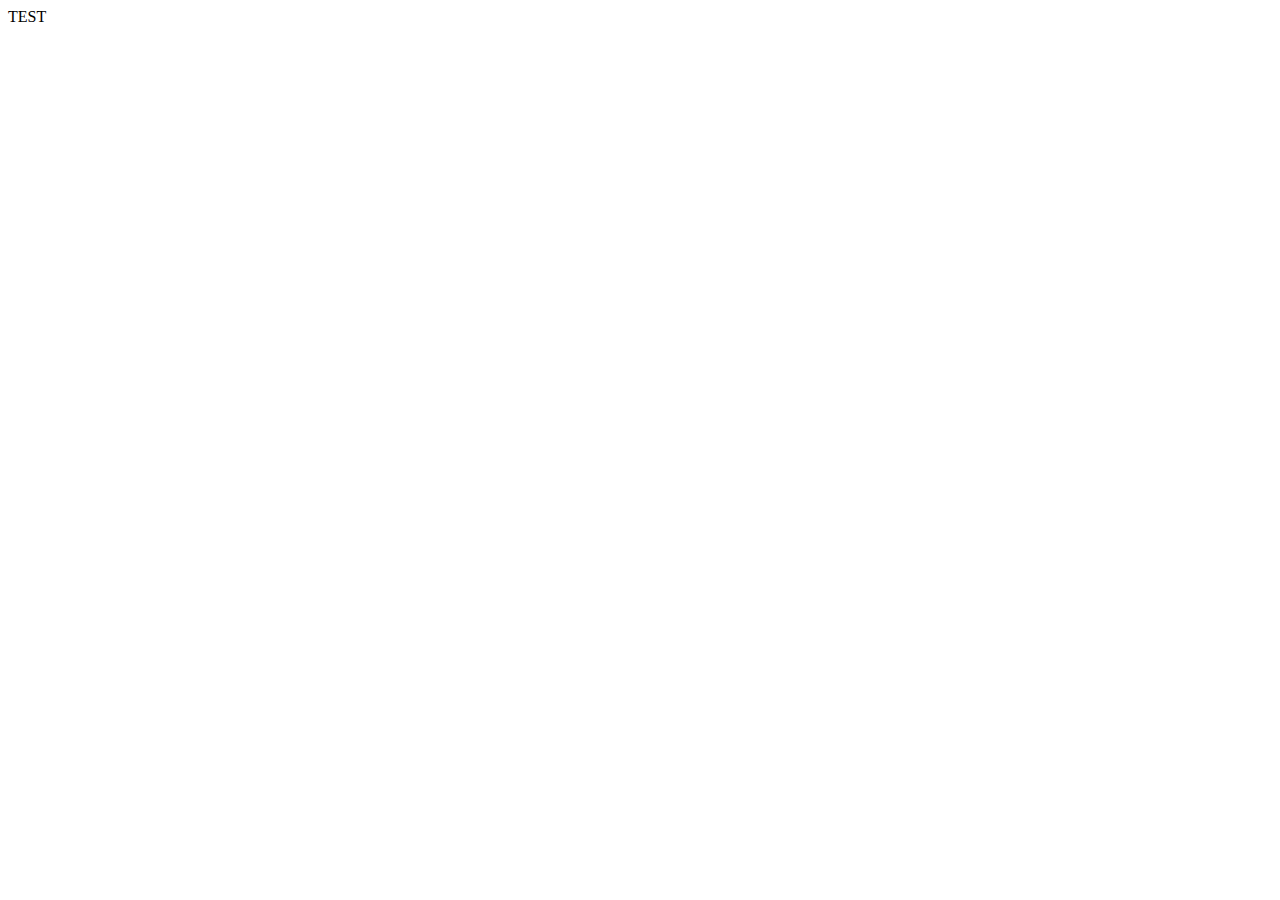
==== index.html @ 30c32725 "Implemented the main game logic." ====
<!DOCTYPE html>
<html lang="en">
<head>
    <meta charset="UTF-8">
    <meta name="viewport" content="width=device-width, initial-scale=1.0">
    <title>Document</title>
    <script src="index.js" type="module"></script>
</head>
<body>
    TEST
</body>
</html>
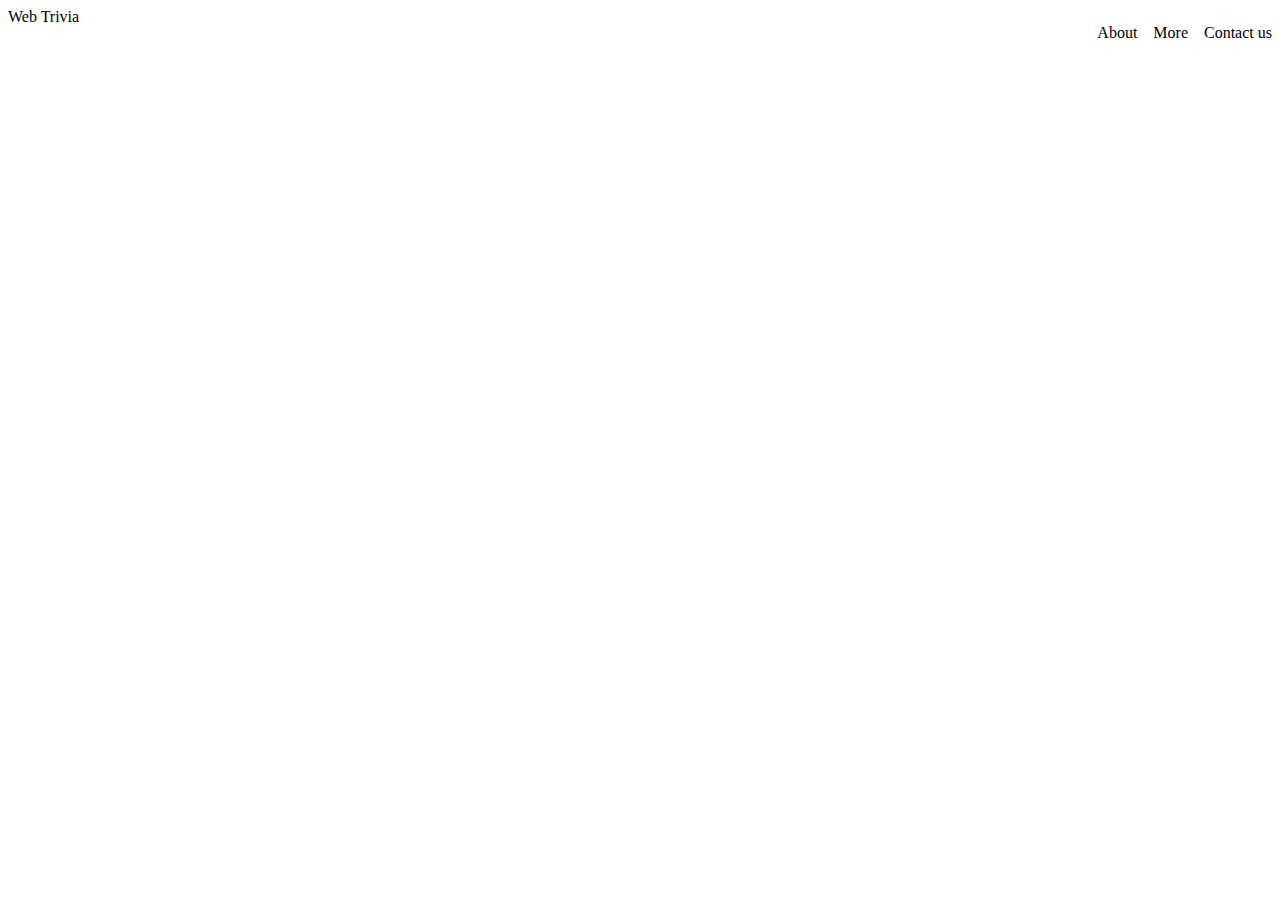
==== commit 5b3eb620: "Add header and more files" ====
--- a/index.html
+++ b/index.html
@@ -1,12 +1,30 @@
 <!DOCTYPE html>
 <html lang="en">
-<head>
-    <meta charset="UTF-8">
-    <meta name="viewport" content="width=device-width, initial-scale=1.0">
-    <title>Document</title>
-    <script src="index.js" type="module"></script>
-</head>
-<body>
-    TEST
-</body>
+    <head>
+        <meta name="viewport" content="width=device-width, initial-scale=1.0">
+        <meta name="author" content="OmarCompiled">
+        <link rel="stylesheet" href="./styles/index.css">
+        <title>Test yourself</title>
+    </head>
+    <body>
+        <header>
+            <div id="logo">Web Trivia</div>
+            <div id="nav-links">
+                <ul>
+                    <li><a>About</a></li>
+                    <li><a>More</a></li>
+                    <li><a>Contact us</a></li>
+                </ul>
+            </div>
+        </header>
+        <main>
+            <!--this contains a button redirecting to the quiz-->
+            <div class="container">
+
+            </div>
+        </main>
+        <footer>
+
+        </footer>
+    </body>
 </html>--- a/styles/index.css
+++ b/styles/index.css
@@ -0,0 +1,25 @@
+*{
+    -webkit-box-sizing: border-box;
+       -moz-box-sizing: border-box;
+            box-sizing: border-box;
+}
+
+body{
+    display: flex;
+    flex-direction: column;
+}
+
+header{
+    display: flex;
+    justify-content: space-between;
+}
+
+ul{
+    display: flex;
+    list-style: none;
+    gap: 16px; 
+}
+
+a{
+    text-decoration: none;
+}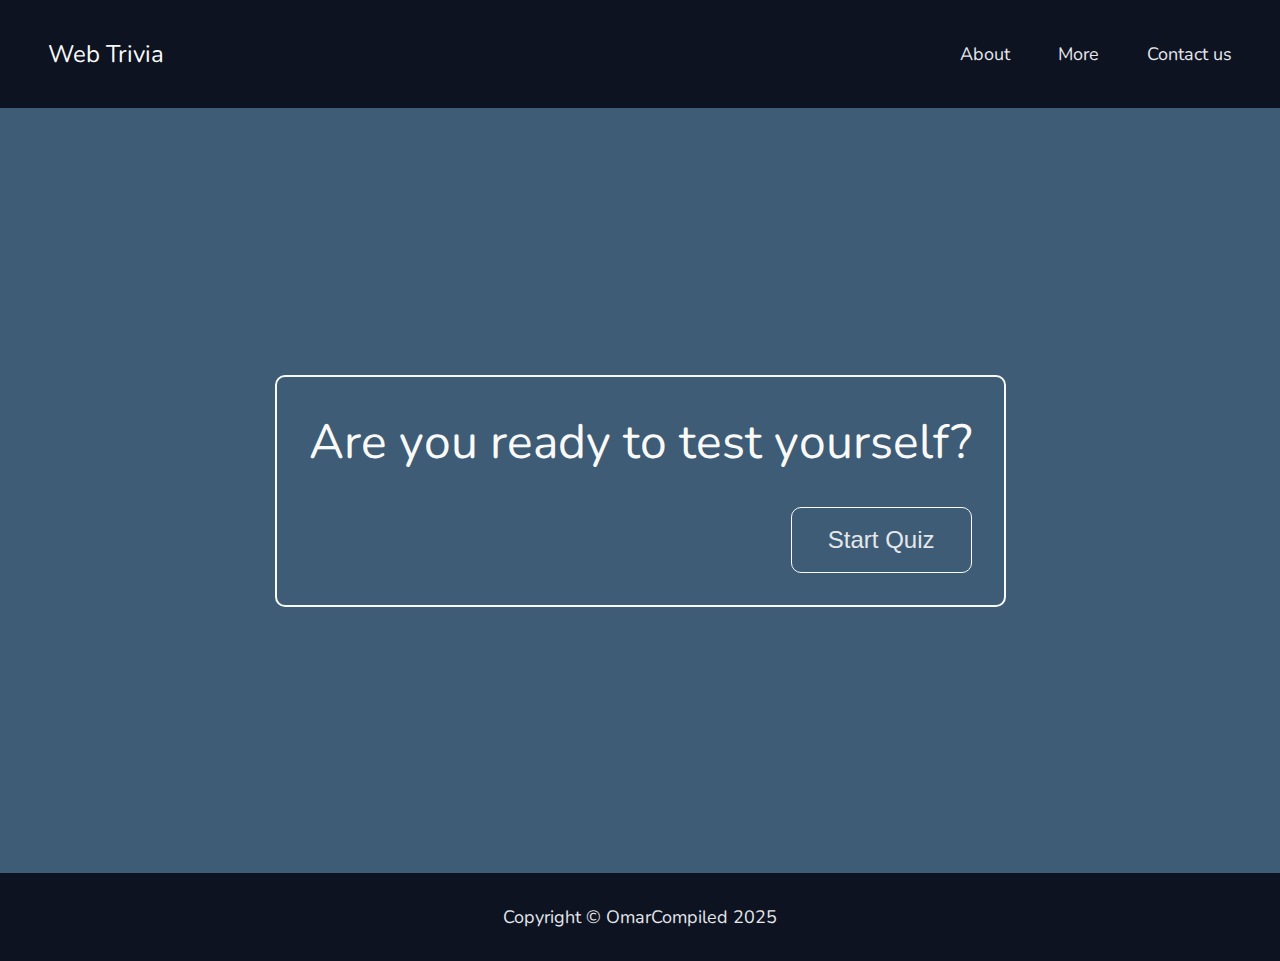
==== commit 81344ec4: "Add main content and footer" ====
--- a/index.html
+++ b/index.html
@@ -11,20 +11,21 @@
             <div id="logo">Web Trivia</div>
             <div id="nav-links">
                 <ul>
-                    <li><a>About</a></li>
-                    <li><a>More</a></li>
-                    <li><a>Contact us</a></li>
+                    <li><a href="./pages/about.html">About</a></li>
+                    <li><a href="./pages/more.html">More</a></li>
+                    <li><a href="./pages/contact.html">Contact us</a></li>
                 </ul>
             </div>
         </header>
         <main>
             <!--this contains a button redirecting to the quiz-->
             <div class="container">
-
+                <div id="main-text">Are you ready to test yourself?</div>
+                <div id="button-div">
+                    <input type="button" value="Start Quiz" onclick="">
+                </div>
             </div>
         </main>
-        <footer>
-
-        </footer>
+        <footer>Copyright &copy; OmarCompiled 2025</footer>
     </body>
 </html>--- a/styles/index.css
+++ b/styles/index.css
@@ -1,3 +1,4 @@
+@import url('https://fonts.googleapis.com/css2?family=Nunito:ital,wght@0,200..1000;1,200..1000&family=Roboto:ital,wght@0,100..900;1,100..900&display=swap');
 *{
     -webkit-box-sizing: border-box;
        -moz-box-sizing: border-box;
@@ -5,21 +6,120 @@
 }
 
 body{
+    font-family: "Nunito", serif;
     display: flex;
+    justify-content: space-between;
     flex-direction: column;
+    justify-content: space-between; 
+    margin: 0;
+    padding: 0;
 }
 
 header{
     display: flex;
     justify-content: space-between;
+    align-items: center;
+    flex: 0 0 auto;
+    background-color: #0D1321;
+    font-size: 24px;
+    padding: 24px 48px;
+}
+
+#logo{
+    color: #F9FAF8;
+}
+
+main{
+    display: flex;
+    justify-content: center;
+    align-items: center;
+    height: 85vh;
+    padding: 32px;
+    background-color: #3E5C76;
+}
+
+.container{
+    display: flex;
+    flex-direction: column;
+    justify-content: center;
+    border: 2px solid #F9FAF8;
+    border-radius: 10px;
+    gap: 32px;
+    padding: 32px;
+}
+
+#main-text{
+    font-size: 48px;
+    color: #F9FAF8;
+    align-self: flex-start;
+}
+
+#button-div{
+    align-self: flex-end;
+}
+
+#button-div input{
+    padding: 18px 36px;
+    font-size: 24px;
+    color: #E5E7EB;
+    background-color: #3E5C76;
+    border: 1px solid #F9FAF8;
+    border-radius: 10px;
+}
+
+#button-div input:hover{
+    cursor: pointer;
+    box-shadow: -3px 3px 10px #1f2e3c;
+}
+
+footer{
+    display: flex;
+    justify-content: center;
+    align-items: center;
+    flex: 0 0 auto;
+    background-color: #0D1321;
+    font-size: 18px;
+    color: #E5E7EB;
+    padding: 32px;
 }
 
 ul{
     display: flex;
     list-style: none;
-    gap: 16px; 
+    padding: 0;
+    font-size: 18px;
+    gap: 48px; 
 }
 
 a{
     text-decoration: none;
+    color: #E5E7EB;
+}
+
+@media(max-width:600px){
+    header{
+        flex-direction: column;
+        align-items: center;
+        padding: 8px;
+    }
+
+    #button-div{
+        align-self: center;
+    }
+    
+    #main-text{
+        font-size: 30px;
+    }
+
+    main{
+        padding: 16px;
+    }
+
+    footer{
+        padding: 24px 8px;
+    }
+
+    #button-div input:active{
+        background-color: #1f2e3c;
+    }
 }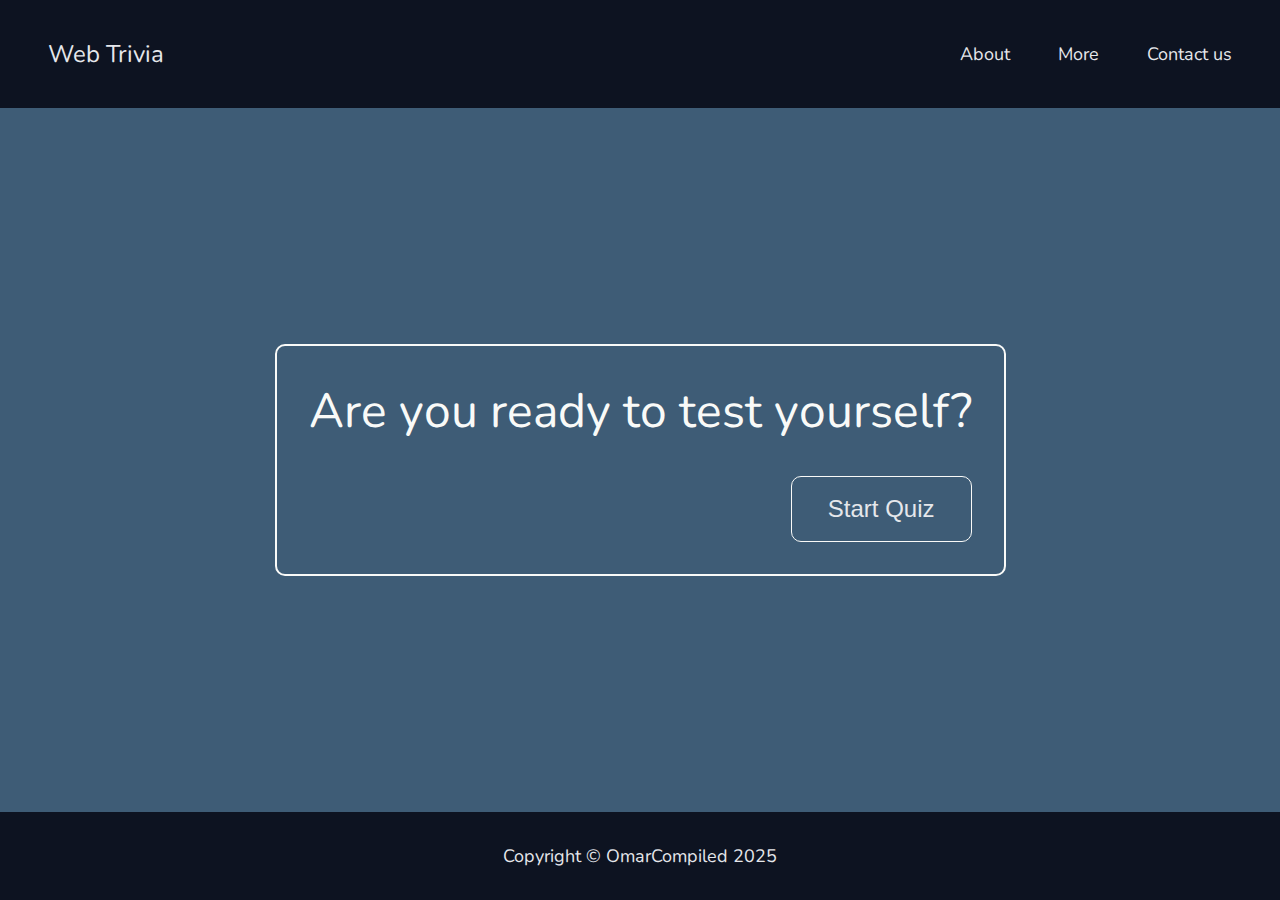
==== commit 1fc50cb6: "Fix body height on index.html and quiz.html" ====
--- a/index.html
+++ b/index.html
@@ -8,7 +8,7 @@
     </head>
     <body>
         <header>
-            <div id="logo">Web Trivia</div>
+            <div id="logo"><a href="./index.html">Web Trivia</a></div>
             <div id="nav-links">
                 <ul>
                     <li><a href="./pages/about.html">About</a></li>
@@ -22,7 +22,7 @@
             <div class="container">
                 <div id="main-text">Are you ready to test yourself?</div>
                 <div id="button-div">
-                    <input type="button" value="Start Quiz" onclick="">
+                    <input type="button" value="Start Quiz" onclick="location.href='./pages/quiz.html'">
                 </div>
             </div>
         </main>
--- a/styles/index.css
+++ b/styles/index.css
@@ -10,7 +10,7 @@
     display: flex;
     justify-content: space-between;
     flex-direction: column;
-    justify-content: space-between; 
+    height: 100vh;
     margin: 0;
     padding: 0;
 }
@@ -33,7 +33,7 @@
     display: flex;
     justify-content: center;
     align-items: center;
-    height: 85vh;
+    flex: 1;
     padding: 32px;
     background-color: #3E5C76;
 }
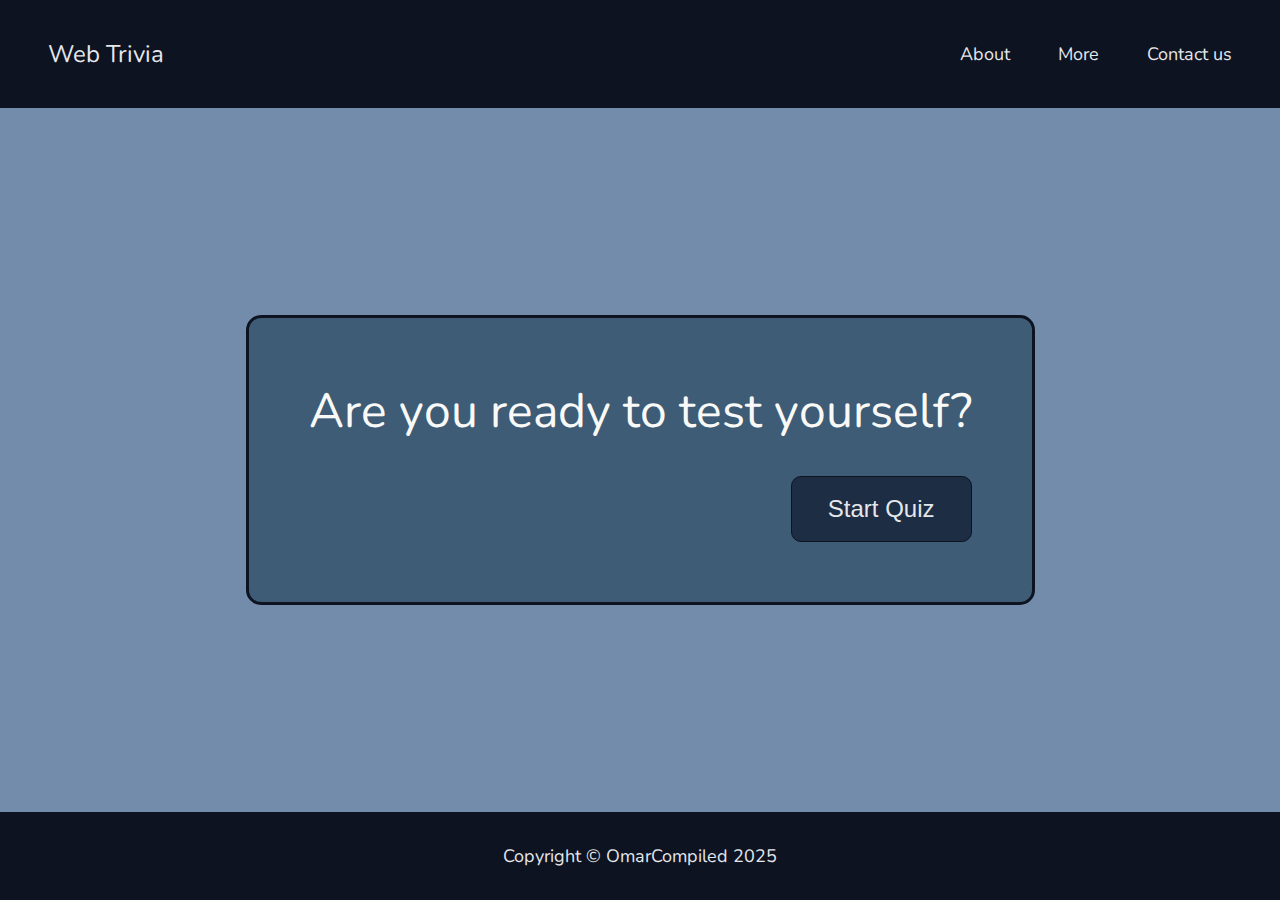
==== commit c470bc7f: "Add favicon for pages" ====
--- a/index.html
+++ b/index.html
@@ -4,6 +4,10 @@
         <meta name="viewport" content="width=device-width, initial-scale=1.0">
         <meta name="author" content="OmarCompiled">
         <link rel="stylesheet" href="./styles/index.css">
+        <link rel="apple-touch-icon" sizes="180x180" href="./assets/apple-touch-icon.png">
+        <link rel="icon" type="image/png" sizes="32x32" href="./assets/favicon-32x32.png">
+        <link rel="icon" type="image/png" sizes="16x16" href="./assets/favicon-16x16.png">
+        <link rel="manifest" href="./assets/site.webmanifest">
         <title>Test yourself</title>
     </head>
     <body>
--- a/styles/index.css
+++ b/styles/index.css
@@ -15,6 +15,8 @@
     padding: 0;
 }
 
+/* header */
+
 header{
     display: flex;
     justify-content: space-between;
@@ -29,23 +31,34 @@
     color: #F9FAF8;
 }
 
+/* header done */
+
+/* main content */
+
 main{
     display: flex;
     justify-content: center;
     align-items: center;
     flex: 1;
     padding: 32px;
-    background-color: #3E5C76;
+    background-color: #748CAB;
 }
 
 .container{
     display: flex;
     flex-direction: column;
     justify-content: center;
-    border: 2px solid #F9FAF8;
-    border-radius: 10px;
+    background-color: #3E5C76;
+    border: 3px solid #0D1321;
+    transition: 0.2s all linear;
+    border-radius: 15px;
     gap: 32px;
-    padding: 32px;
+    padding: 60px;
+}
+
+.container:hover{
+    box-shadow: -3px 3px 10px #0D1321;
+    transition: 0.3s all linear;
 }
 
 #main-text{
@@ -62,15 +75,21 @@
     padding: 18px 36px;
     font-size: 24px;
     color: #E5E7EB;
-    background-color: #3E5C76;
-    border: 1px solid #F9FAF8;
+    background-color: #1D2D44;
+    border: 1px solid #0D1321;
     border-radius: 10px;
+    transition: 0.2s all linear;
 }
 
 #button-div input:hover{
     cursor: pointer;
     box-shadow: -3px 3px 10px #1f2e3c;
+    transition: 0.3s all linear;    
 }
+
+/* main content done */
+
+/* footer */
 
 footer{
     display: flex;
@@ -82,6 +101,8 @@
     color: #E5E7EB;
     padding: 32px;
 }
+
+/* footer done */
 
 ul{
     display: flex;
